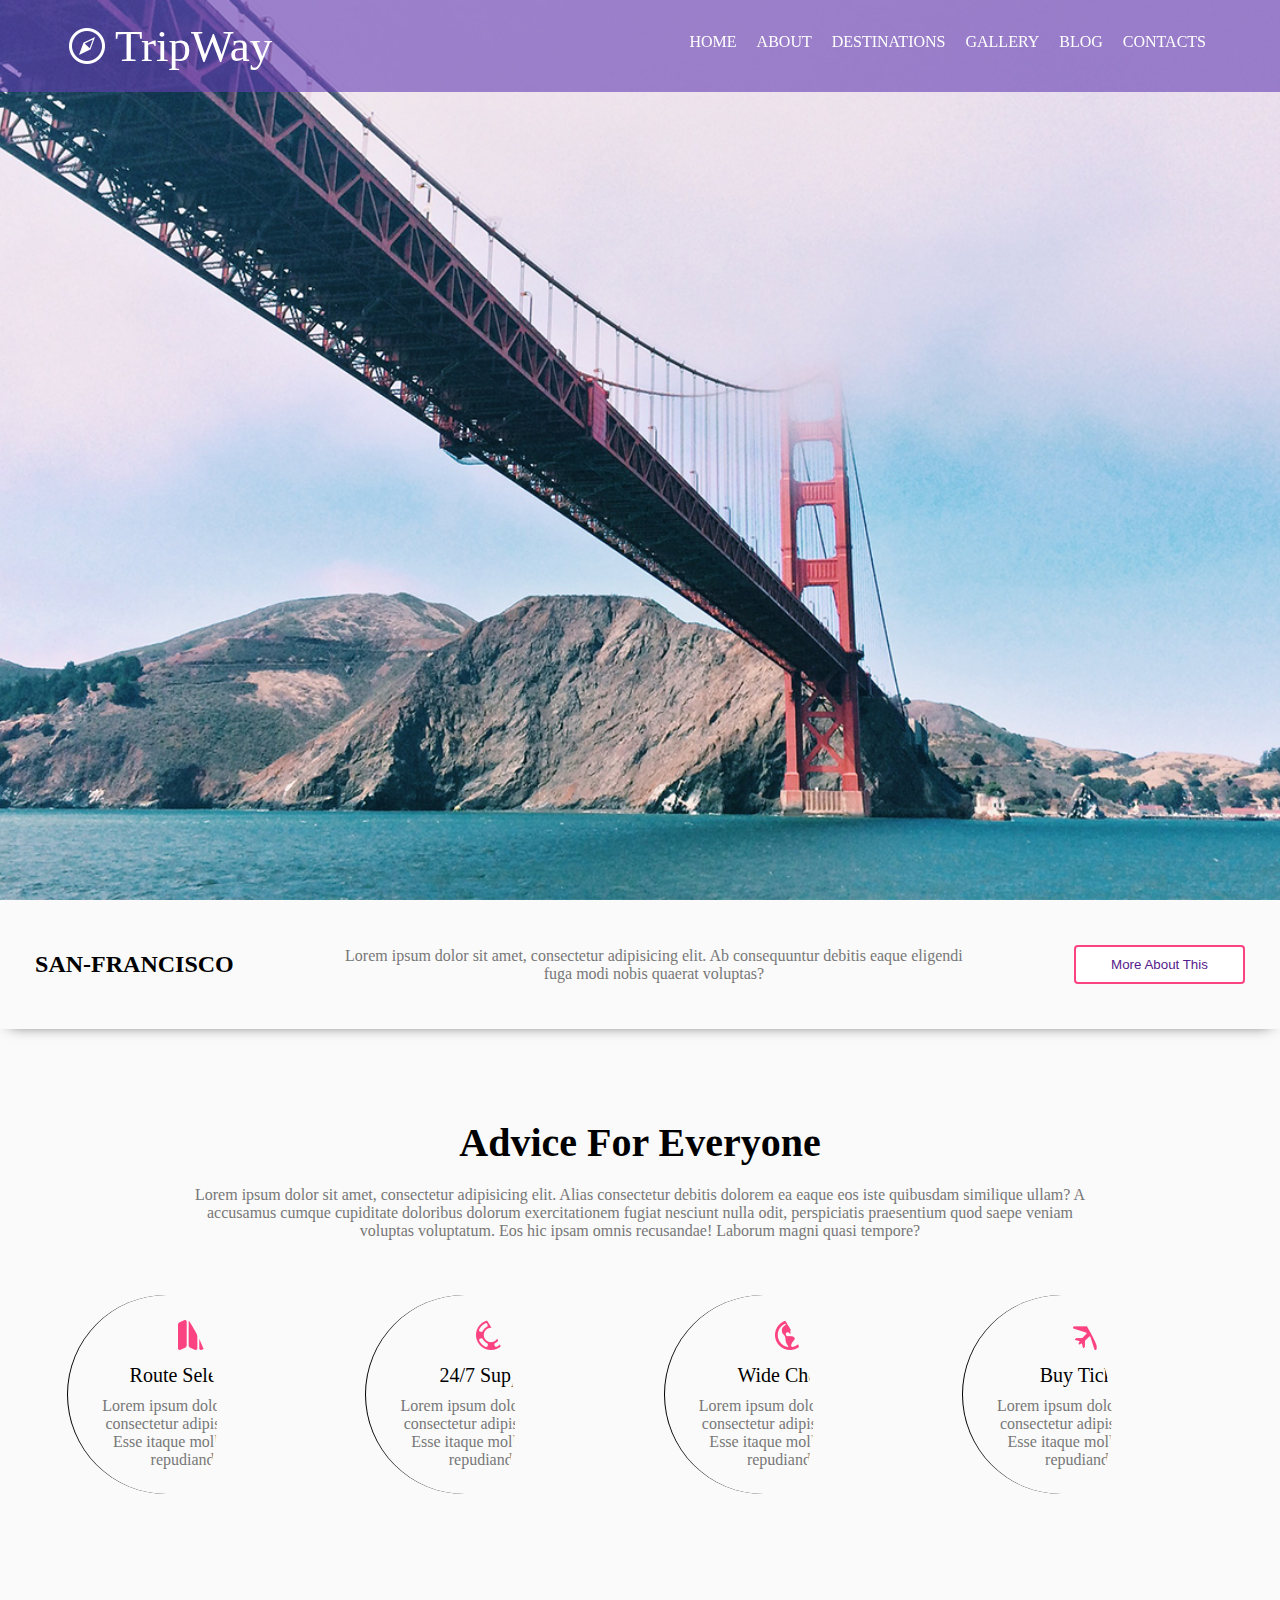
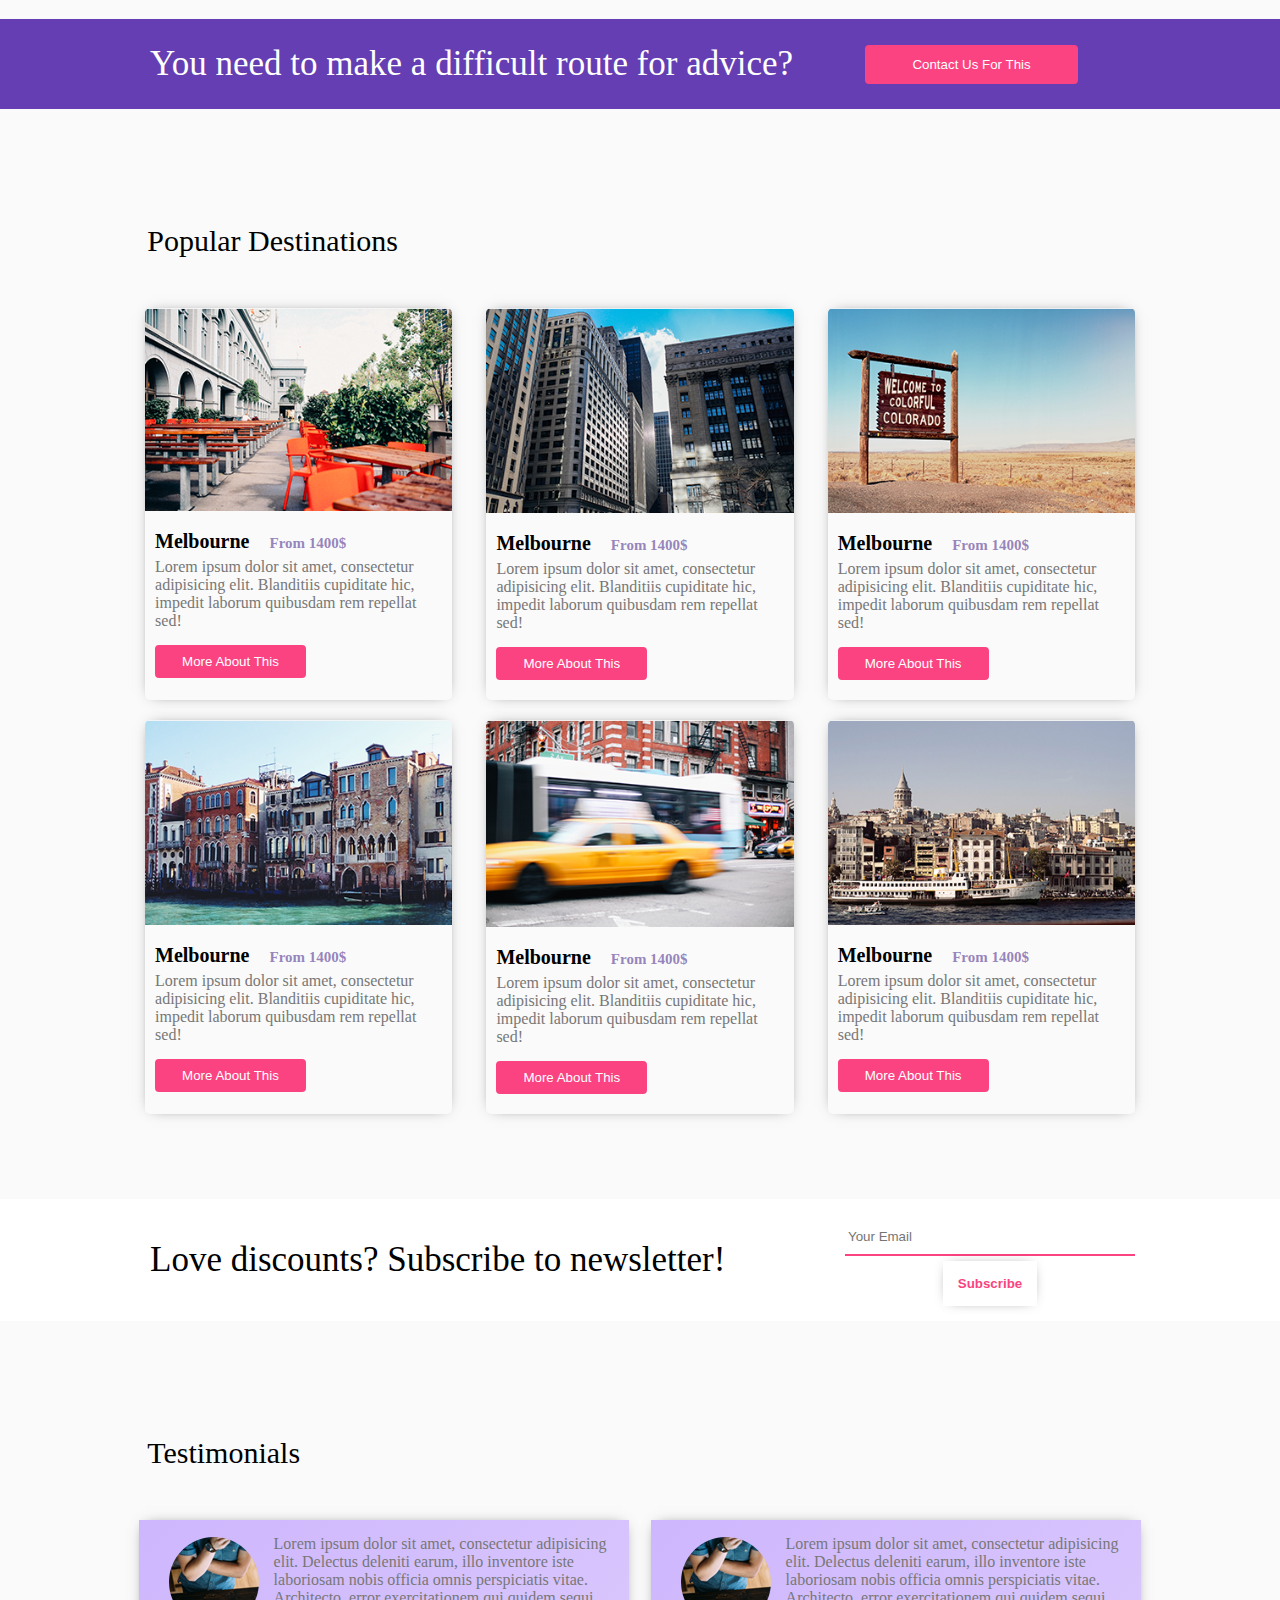
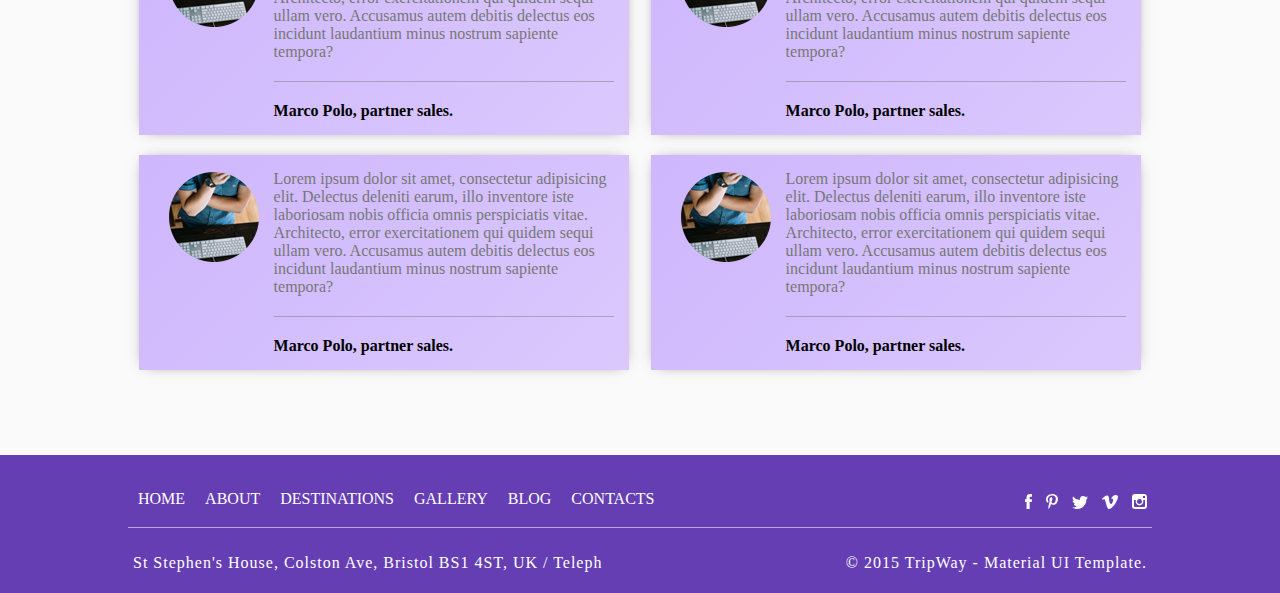
==== index.html @ 194b6cb6 "finished website template" ====
<!doctype html>
<html lang="en">
<head>
    <meta charset="UTF-8">
    <meta name="viewport"
          content="width=device-width, user-scalable=no, initial-scale=1.0, maximum-scale=1.0, minimum-scale=1.0">
    <meta http-equiv="X-UA-Compatible" content="ie=edge">
    <link rel="stylesheet" href="style.css">
    <title>Document</title>
</head>
<body>
<header class="header-container scroll active_scroll">
    <div class="header">
        <div class="logo">
            <img src="image/icon.png" alt="">
            <span><a href="">TripWay</a></span>
        </div>
        <nav class="navigation">
            <ul class="navbar hamburger-active">
                <li><a href="">home</a></li>
                <li><a href="">about</a></li>
                <li><a href="">destinations</a></li>
                <li><a href="">gallery</a></li>
                <li><a href="">blog</a></li>
                <li><a href="">contacts</a></li>
            </ul>
        </nav>
            <input type="checkbox" id="hamburger" class="nav-checkbox">
            <label for="hamburger" class="hamburger">
                <span class="menu-line line-top"></span>
                <span class="menu-line line-middle"></span>
                <span class="menu-line line-bottom"></span>
                <div class="hamburger-menu scroll active_scroll">
                    <ul class="hamburger-active">
                        <li class="active"><a href="">home</a></li>
                        <li><a href="">about</a></li>
                        <li><a href="">destinations</a></li>
                        <li><a href="">gallery</a></li>
                        <li><a href="">blog</a></li>
                        <li><a href="">contacts</a></li>
                    </ul>
                </div>
            </label>
        </div>
</header>
<main>
    <section class="header-img"></section>
    <section class="header-text">
        <h2>SAN-FRANCISCO</h2>
        <p>Lorem ipsum dolor sit amet, consectetur adipisicing elit. Ab consequuntur debitis eaque eligendi fuga modi
            nobis quaerat voluptas?</p>
        <button class="header-text-btn"><a href="">More About This</a></button>
    </section>
    <section class="everyone">
        <div class="everyone-container">
            <h2 class="everyone-container-title">Advice For Everyone</h2>
            <p class="everyone-container-text">Lorem ipsum dolor sit amet, consectetur adipisicing elit. Alias
                consectetur debitis dolorem ea eaque eos
                iste quibusdam similique ullam? A accusamus cumque cupiditate doloribus dolorum exercitationem fugiat
                nesciunt nulla odit, perspiciatis praesentium quod saepe veniam voluptas voluptatum. Eos hic ipsam omnis
                recusandae! Laborum magni quasi tempore?</p>
            <div class="everyone-container-slide">
                <div class="slide-box">
                    <img src="image/map.png" alt="">
                    <p class="slide-box-title">Route Selection</p>
                    <p class="slide-box-text">Lorem ipsum dolor sit amet, consectetur adipisicing elit. Esse itaque
                        mollitia quae repudiandae?</p>
                </div>
                <div class="slide-box">
                    <img src="image/help.png" alt="">
                    <p class="slide-box-title">24/7 Support</p>
                    <p class="slide-box-text">Lorem ipsum dolor sit amet, consectetur adipisicing elit. Esse itaque
                        mollitia quae repudiandae?</p>
                </div>
                <div class="slide-box">
                    <img src="image/earth.png" alt="">
                    <p class="slide-box-title">Wide Choice</p>
                    <p class="slide-box-text">Lorem ipsum dolor sit amet, consectetur adipisicing elit. Esse itaque
                        mollitia quae repudiandae?</p>
                </div>
                <div class="slide-box">
                    <img src="image/plane.png" alt="">
                    <p class="slide-box-title">Buy Tickets</p>
                    <p class="slide-box-text">Lorem ipsum dolor sit amet, consectetur adipisicing elit. Esse itaque
                        mollitia quae repudiandae?</p>
                </div>
            </div>
        </div>
    </section>
    <section class="advice-container">
        <div class="advice-container-box">
            <p>You need to make a difficult route for advice?</p>
            <button class="header-text-btn"><a href="">Contact Us For This</a></button>
        </div>
    </section>
    <section class="destinations">
        <h3>Popular Destinations</h3>
        <div class="destinations-container">
            <div class="destinations-box">
                <div class="destinations-box-img">
                    <span><a href="">Go to Trip Page</a></span>
                    <img src="image/des.png" alt="">
                </div>
                <div class="destinations-inform">
                    <p class="destinations-title">Melbourne <span class="sum">From 1400$</span></p>
                    <p class="destinations-inf">Lorem ipsum dolor sit amet, consectetur adipisicing elit. Blanditiis
                        cupiditate hic, impedit laborum
                        quibusdam rem repellat sed!</p>
                    <button class="destinations-btn">More About This</button>
                </div>

            </div>
            <div class="destinations-box">
                <div class="destinations-box-img">
                    <span><a href="">Go to Trip Page</a></span>
                    <img src="image/des2.png" alt="">
                </div>
                <div class="destinations-inform">
                    <p class="destinations-title">Melbourne <span class="sum">From 1400$</span></p>
                    <p class="destinations-inf">Lorem ipsum dolor sit amet, consectetur adipisicing elit. Blanditiis
                        cupiditate hic, impedit laborum
                        quibusdam rem repellat sed!</p>
                    <button class="destinations-btn">More About This</button>
                </div>

            </div>
            <div class="destinations-box">
                <div class="destinations-box-img">
                    <span><a href="">Go to Trip Page</a></span>
                    <img src="image/des3.png" alt="">
                </div>
                <div class="destinations-inform">
                    <p class="destinations-title">Melbourne <span class="sum">From 1400$</span></p>
                    <p class="destinations-inf">Lorem ipsum dolor sit amet, consectetur adipisicing elit. Blanditiis
                        cupiditate hic, impedit laborum
                        quibusdam rem repellat sed!</p>
                    <button class="destinations-btn">More About This</button>
                </div>

            </div>
            <div class="destinations-box">
                <div class="destinations-box-img">
                    <span><a href="">Go to Trip Page</a></span>
                    <img src="image/des4.png" alt="">
                </div>
                <div class="destinations-inform">
                    <p class="destinations-title">Melbourne <span class="sum">From 1400$</span></p>
                    <p class="destinations-inf">Lorem ipsum dolor sit amet, consectetur adipisicing elit. Blanditiis
                        cupiditate hic, impedit laborum
                        quibusdam rem repellat sed!</p>
                    <button class="destinations-btn">More About This</button>
                </div>

            </div>
            <div class="destinations-box">
                <div class="destinations-box-img">
                    <span><a href="">Go to Trip Page</a></span>
                    <img src="image/des5.png" alt="">
                </div>
                <div class="destinations-inform">
                    <p class="destinations-title">Melbourne <span class="sum">From 1400$</span></p>
                    <p class="destinations-inf">Lorem ipsum dolor sit amet, consectetur adipisicing elit. Blanditiis
                        cupiditate hic, impedit laborum
                        quibusdam rem repellat sed!</p>
                    <button class="destinations-btn">More About This</button>
                </div>

            </div>
            <div class="destinations-box">
                <div class="destinations-box-img">
                    <span><a href="">Go to Trip Page</a></span>
                    <img src="image/des6.png" alt="">
                </div>
                <div class="destinations-inform">
                    <p class="destinations-title">Melbourne <span class="sum">From 1400$</span></p>
                    <p class="destinations-inf">Lorem ipsum dolor sit amet, consectetur adipisicing elit. Blanditiis
                        cupiditate hic, impedit laborum
                        quibusdam rem repellat sed!</p>
                    <button class="destinations-btn">More About This</button>
                </div>

            </div>
        </div>
    </section>
    <section class="discounts-container">
        <div class="discounts-container-box">
            <p>Love discounts? Subscribe to newsletter!</p>
            <form class="discounts-container-box-form">
                <input type="email" placeholder="Your Email" name="email" class="form-inp">
                <input type="submit" value="Subscribe" name="submit" class="form-sub">
            </form>
        </div>
    </section>
    <section class="destinations">
        <h3>Testimonials</h3>
        <div class="testimonials-container">
            <div class="testimonials-box">
                <div class="testimonials-box-img"><img src="image/img.png" alt=""></div>
                <div class="testimonials-box-inf">
                    <p class="testimonials-box-title">Lorem ipsum dolor sit amet, consectetur adipisicing elit. Delectus
                        deleniti earum, illo inventore
                        iste laboriosam nobis officia omnis perspiciatis vitae. Architecto, error exercitationem qui
                        quidem sequi ullam vero. Accusamus autem debitis delectus eos incidunt laudantium minus nostrum
                        sapiente tempora?</p>
                    <span class="testimonials-box-after">Marco Polo, partner sales.</span>
                </div>
            </div>
            <div class="testimonials-box">
                <div class="testimonials-box-img"><img src="image/img.png" alt=""></div>
                <div class="testimonials-box-inf">
                    <p class="testimonials-box-title">Lorem ipsum dolor sit amet, consectetur adipisicing elit. Delectus
                        deleniti earum, illo inventore
                        iste laboriosam nobis officia omnis perspiciatis vitae. Architecto, error exercitationem qui
                        quidem sequi ullam vero. Accusamus autem debitis delectus eos incidunt laudantium minus nostrum
                        sapiente tempora?</p>
                    <span class="testimonials-box-after">Marco Polo, partner sales.</span>
                </div>
            </div>
            <div class="testimonials-box">
                <div class="testimonials-box-img"><img src="image/img.png" alt=""></div>
                <div class="testimonials-box-inf">
                    <p class="testimonials-box-title">Lorem ipsum dolor sit amet, consectetur adipisicing elit. Delectus
                        deleniti earum, illo inventore
                        iste laboriosam nobis officia omnis perspiciatis vitae. Architecto, error exercitationem qui
                        quidem sequi ullam vero. Accusamus autem debitis delectus eos incidunt laudantium minus nostrum
                        sapiente tempora?</p>
                    <span class="testimonials-box-after">Marco Polo, partner sales.</span>
                </div>
            </div>
            <div class="testimonials-box">
                <div class="testimonials-box-img"><img src="image/img.png" alt=""></div>
                <div class="testimonials-box-inf">
                    <p class="testimonials-box-title">Lorem ipsum dolor sit amet, consectetur adipisicing elit. Delectus
                        deleniti earum, illo inventore
                        iste laboriosam nobis officia omnis perspiciatis vitae. Architecto, error exercitationem qui
                        quidem sequi ullam vero. Accusamus autem debitis delectus eos incidunt laudantium minus nostrum
                        sapiente tempora?</p>
                    <span class="testimonials-box-after">Marco Polo, partner sales.</span>
                </div>
            </div>
        </div>
    </section>
</main>
<footer>
    <section class="footer">
        <div class="footer-container">
            <div class="footer-navigation">
                <nav class="navigation">
                    <ul class="navbar hamburger-active">
                        <li><a href="">home</a></li>
                        <li><a href="">about</a></li>
                        <li><a href="">destinations</a></li>
                        <li><a href="">gallery</a></li>
                        <li><a href="">blog</a></li>
                        <li><a href="">contacts</a></li>
                    </ul>
                </nav>
            </div>
            <div class="footer-svg-box">
                <a href=""><svg
                        xmlns="http://www.w3.org/2000/svg"
                        xmlns:xlink="http://www.w3.org/1999/xlink"
                        width="7px" height="15px">
                    <path fill-rule="evenodd"  fill="rgb(255, 255, 255)"
                          d="M4.655,14.993 L1.546,14.993 L1.546,7.996 L-0.009,7.996 L-0.009,5.240 L1.546,5.240 L1.546,3.585 C1.546,1.338 2.423,0.000 4.915,0.000 L6.990,0.000 L6.990,2.756 L5.694,2.756 C4.723,2.756 4.659,3.142 4.659,3.860 L4.655,5.240 L7.006,5.240 L6.730,7.996 L4.655,7.996 L4.655,14.993 Z"/>
                </svg></a>
                <a href=""><svg
                        xmlns="http://www.w3.org/2000/svg"
                        xmlns:xlink="http://www.w3.org/1999/xlink"
                        width="12px" height="15px">
                    <path fill-rule="evenodd"  fill="rgb(255, 255, 255)"
                          d="M6.363,0.005 C2.135,0.005 0.004,2.935 0.004,5.379 C0.004,6.858 0.583,8.175 1.826,8.665 C2.030,8.746 2.212,8.668 2.271,8.450 C2.312,8.299 2.410,7.918 2.453,7.759 C2.513,7.544 2.490,7.468 2.325,7.280 C1.967,6.872 1.738,6.342 1.738,5.593 C1.738,3.419 3.420,1.473 6.119,1.473 C8.508,1.473 9.821,2.885 9.821,4.769 C9.821,7.250 8.686,9.344 7.000,9.344 C6.069,9.344 5.372,8.600 5.596,7.686 C5.863,6.597 6.381,5.420 6.381,4.634 C6.381,3.930 5.990,3.342 5.181,3.342 C4.230,3.342 3.465,4.294 3.465,5.569 C3.465,6.381 3.749,6.930 3.749,6.930 C3.749,6.930 2.775,10.919 2.604,11.618 C2.264,13.010 2.553,14.715 2.578,14.887 C2.592,14.989 2.728,15.014 2.789,14.937 C2.877,14.826 4.010,13.473 4.396,12.121 C4.505,11.738 5.022,9.756 5.022,9.756 C5.331,10.327 6.234,10.829 7.195,10.829 C10.056,10.829 11.996,8.308 11.996,4.933 C11.996,2.381 9.761,0.005 6.363,0.005 Z"/>
                </svg></a>
                <a href=""><svg
                        xmlns="http://www.w3.org/2000/svg"
                        xmlns:xlink="http://www.w3.org/1999/xlink"
                        width="16px" height="13px">
                    <path fill-rule="evenodd"  fill="rgb(255, 255, 255)"
                          d="M16.000,1.533 C15.411,1.794 14.778,1.971 14.114,2.051 C14.792,1.645 15.313,1.001 15.558,0.234 C14.923,0.611 14.221,0.884 13.473,1.031 C12.875,0.393 12.021,-0.006 11.077,-0.006 C9.264,-0.006 7.795,1.464 7.795,3.277 C7.795,3.534 7.823,3.785 7.880,4.025 C5.151,3.889 2.733,2.581 1.114,0.595 C0.831,1.079 0.669,1.644 0.669,2.245 C0.669,3.384 1.249,4.389 2.129,4.978 C1.591,4.961 1.085,4.813 0.643,4.567 C0.643,4.581 0.643,4.595 0.643,4.609 C0.643,6.199 1.774,7.526 3.276,7.827 C3.000,7.903 2.710,7.943 2.411,7.943 C2.199,7.943 1.994,7.922 1.793,7.884 C2.211,9.188 3.423,10.137 4.859,10.163 C3.736,11.044 2.321,11.569 0.783,11.569 C0.518,11.569 0.256,11.554 -0.000,11.523 C1.452,12.455 3.178,12.999 5.032,12.999 C11.069,12.999 14.371,7.996 14.371,3.658 C14.371,3.515 14.368,3.374 14.362,3.232 C15.003,2.770 15.560,2.192 16.000,1.533 Z"/>
                </svg></a>
                <a href=""><svg
                        xmlns="http://www.w3.org/2000/svg"
                        xmlns:xlink="http://www.w3.org/1999/xlink"
                        width="16px" height="14px">
                    <path fill-rule="evenodd"  fill="rgb(255, 255, 255)"
                          d="M15.936,2.597 C16.055,1.918 16.053,1.219 15.639,0.690 C15.061,-0.051 13.832,-0.079 12.990,0.053 C12.304,0.158 9.988,1.195 9.199,3.677 C10.596,3.569 11.328,3.778 11.194,5.339 C11.137,5.991 10.813,6.705 10.449,7.390 C10.030,8.181 9.244,9.732 8.214,8.615 C7.286,7.607 7.356,5.683 7.143,4.401 C7.025,3.683 6.900,2.787 6.668,2.047 C6.468,1.412 6.008,0.644 5.446,0.478 C4.843,0.299 4.098,0.579 3.660,0.840 C2.265,1.670 1.203,2.853 -0.004,3.828 L-0.004,3.919 C0.235,4.151 0.300,4.531 0.652,4.582 C1.482,4.707 2.273,3.799 2.826,4.743 C3.161,5.321 3.266,5.954 3.481,6.576 C3.768,7.406 3.990,8.308 4.225,9.262 C4.623,10.877 5.112,13.290 6.489,13.882 C7.192,14.183 8.247,13.780 8.782,13.457 C10.230,12.590 11.359,11.330 12.325,10.048 C14.533,7.015 15.752,3.579 15.936,2.597 Z"/>
                </svg></a>
                <a href=""><svg
                        xmlns="http://www.w3.org/2000/svg"
                        xmlns:xlink="http://www.w3.org/1999/xlink"
                        width="15px" height="15px">
                    <path fill-rule="evenodd"  fill="rgb(255, 255, 255)"
                          d="M12.102,-0.002 L2.898,-0.002 C1.299,-0.002 -0.002,1.299 -0.002,2.898 L-0.002,5.960 L-0.002,12.103 C-0.002,13.702 1.299,15.002 2.898,15.002 L12.102,15.002 C13.701,15.002 15.002,13.702 15.002,12.103 L15.002,5.960 L15.002,2.898 C15.002,1.299 13.701,-0.002 12.102,-0.002 ZM12.741,1.991 L13.000,1.990 L13.000,2.248 L13.000,3.982 L11.018,3.989 L11.011,1.996 L12.741,1.991 ZM7.500,4.990 C9.580,4.990 10.010,6.944 10.010,7.501 C10.010,8.884 8.884,10.010 7.500,10.010 C6.116,10.010 4.990,8.884 4.990,7.501 C4.990,6.944 5.419,4.990 7.500,4.990 ZM13.013,11.672 C13.013,12.412 12.408,13.013 11.664,13.013 L3.341,13.013 C2.597,13.013 1.992,12.412 1.992,11.672 L1.992,5.987 L3.947,5.987 C3.766,6.431 3.664,7.038 3.664,7.546 C3.664,9.657 5.391,11.375 7.515,11.375 C9.638,11.375 11.366,9.657 11.366,7.546 C11.366,7.038 11.263,6.431 11.082,5.987 L13.013,5.987 L13.013,11.672 Z"/>
                </svg></a>
            </div>
        </div>
        <div class="footer-text-container">
            <p class="footer-text">St Stephen's House, Colston Ave, Bristol BS1 4ST, UK  /  Teleph</p>
            <p class="footer-inf">© 2015 TripWay - Material UI Template.</p>
        </div>
    </section>
</footer>
<script src="script.js"></script>
</body>
</html>
---- style.css ----
* {
    margin: 0;
    padding: 0;
}

body {
    background: #fafafa;
}

a {
    text-decoration: none;
}

#hamburger {
    cursor: pointer;
}

.nav-checkbox {
    display: none;
}


.hamburger {
    display: none;
}

.hamburger-menu {
    transition: 1s;
    overflow: hidden;
    opacity: 0;
    visibility: hidden;
    background: #653eb3;
    height: 0;
    position: absolute;
    right: -20%;
}
.menu-line {
    display: none;
    cursor: pointer;
    width: 25px;
    height: 1px;
    background: white;
    margin: 7px 0;
}

.header-container {
    transition: all .5s;
    background: #653eb3;
    position: fixed;
    z-index: 11;
    width: 100%;
}

.header {
    width: 90%;
    margin: 0 auto;
    display: flex;
    align-items: center;
    justify-content: space-between;
    flex-wrap: wrap;
    padding: 20px 0;
}
.active_scroll{
    transition: all .5s;
    background: #653eb39c;
}
.navbar {
    display: flex;
    align-items: center;
    justify-content: space-between;
    padding: 10px 0;
    flex-wrap: wrap;
}


.navbar a,
.navbar li {
    text-transform: uppercase;
    list-style: none;
    color: white;
}

.navbar li {
    margin: 0 10px;
}

.navbar li:after {
    transition: .5s;
    content: "";
    display: block;
    width: 2%;
    height: 3px;
    background: white;
    margin: 3px 0;
    opacity: 0;
    visibility: hidden;
    border-radius: 3px;
}

.navbar li:hover:after {
    opacity: 1;
    visibility: visible;
    width: 100%;
}

.logo {
    display: flex;
    align-items: center;
    justify-content: space-between;
}

.logo img {
    margin: 0 5px;
}

.logo span a {
    margin: 0 5px;
    vertical-align: super;
    color: white;
    font-size: 45px;
}

.header-img {
    background: url("image/pic.png") no-repeat center;
    background-size: cover;
    min-height: 100vh;
    width: 100%;
}

.header-text h2 {
    margin: 10px 0;
}

.header-text {
    display: flex;
    justify-content: space-around;
    align-items: center;
    padding: 35px 0;
    box-shadow: 0 4px 15px -10px black;
    flex-wrap: wrap;
}

.header-text p {
    width: 50%;
    text-align: center;
    margin: 10px 30px;
    color: #777777;
}

.header-text-btn:hover a {
    transition: .5s;
    color: white;
    padding: 10px 0;
}

.header-text-btn {
    margin: 10px 0;
    transition: .5s;
    padding: 10px 35px;
    background: white;
    color: white;
    border: 2px solid #fb4381;
    border-radius: 4px;
}

.header-text-btn:hover {
    transition: .5s;
    border: 2px solid #fb4381;
    border-radius: 4px;
    background: #fb4381;
}

.everyone {
    padding: 90px 0;
}

.everyone-container {
    text-align: center;
}

.everyone-container-title {
    font-size: 40px;
}

.everyone-container-text {
    color: #777777;
    width: 70%;
    margin: 20px auto;
}

.everyone-container-slide {
    overflow: hidden;
    display: flex;
    justify-content: space-evenly;
    align-items: center;
    flex-wrap: wrap;
    padding: 35px 20px;
}

.slide-box {
    transition: .5s;
    width: 15%;
    padding: 25px;
    min-width: 200px;
    clip-path: circle(178px at -28px 122px);
    border-left: 1px solid;
    border-radius: 242px;
}

.slide-box-title {
    font-size: 20px;
    margin: 10px 5px;
}

.slide-box-text {
    color: #777777;
}

.slide-box:hover {
    transition: .5s;
    border-left: 0 solid;
    box-shadow: 0 0 14px -7px #000000ad;
    border-radius: 10px;
    clip-path: circle(350px at -28px 122px);
}

.advice-container {
    background: #653eb3;
    padding: 15px;
}

.advice-container-box {
    width: 80%;
    display: flex;
    justify-content: space-between;
    margin: 0 auto;
    align-items: center;
    flex-wrap: wrap;
}

.advice-container-box p {
    font-size: 35px;
    color: white;
    margin: 10px;
    text-align: center;
}

.advice-container-box button {
    margin: 10px 0;
    transition: .5s;
    padding: 10px 45px;
    background: #fb4381;
    color: white;
    border: 2px solid #fb4381;
    border-radius: 4px;
    margin: 0 auto;
}

.advice-container-box button a {
    color: white;
    padding: 10px 0;
}

.destinations {
    padding: 75px 0;
}

.destinations h3 {
    width: 77%;
    margin: 0 auto;
    padding: 40px 0;
    font-size: 30px;
    font-weight: 100;
}

.destinations-container {
    width: 80%;
    display: flex;
    justify-content: space-around;
    flex-wrap: wrap;
    margin: 0 auto;
}

.destinations-box {
    border-radius: 5px;
    width: 30%;
    overflow: hidden;
    margin: 10px;
    box-sizing: border-box;
    box-shadow: 0 0 14px -7px #000000ad;
    min-width: 300px;
}

.destinations-title {
    font-weight: bold;
    color: black;
    margin: 5px 0;
    font-size: 20px;
}

.sum {
    color: #63479bab;
    margin: 0 15px;
    font-size: 15px;
}

.destinations-inf {
    margin: 5px 0;
    color: #777777;
}

.destinations-box-img img {
    width: 100%;
}

.destinations-box-img span {
    transition: 1s;
    position: absolute;
    z-index: 3;
    top: 0;
    left: 0;
    transform: translate(-50%, -50%);
    opacity: 0;
    font-size: 1px;
}

.destinations-box-img:hover span {
    top: 50%;
    left: 50%;
    transition: 1s;
    opacity: 1;
    font-size: 20px;
    padding: 15px 0;
}

.destinations-box-img span a {
    color: white;
}

.destinations-box-img {
    position: relative;
}

.destinations-box-img:after {
    transition: all .5s;
    content: "";
    position: absolute;
    display: block;
    top: 0;
    left: 0;
    width: 1%;
    height: 1%;
    background: #63479bab;
    opacity: 0;
}

.destinations-box-img:hover:after {
    transition: all .5s;
    opacity: 1;
    width: 100%;
    height: 99%;
}

.destinations-inform {
    padding: 10px;
}

.destinations-btn {
    margin: 10px 0;
    transition: .5s;
    padding: 7px 25px;
    background: #fb4381;
    color: white;
    border: 2px solid #fb4381;
    border-radius: 4px;
    cursor: pointer;
    outline: none;
}

.discounts-container {
    background: white;
    padding: 15px;
}

.discounts-container-box {
    width: 80%;
    display: flex;
    justify-content: space-between;
    margin: 0 auto;
    align-items: center;
    flex-wrap: wrap;
    min-width: 300px;
}

.discounts-container-box p {
    font-size: 35px;
    color: black;
    margin: 10px;
    text-align: center;
}

.discounts-container-box-form {
    width: 30%;
    display: flex;
    justify-content: space-between;
    flex-wrap: wrap;
    min-width: 300px;
}

.form-inp {
    color: black;
    padding: 10px 3px;
    width: 100%;
    margin: 5px;
    border: 0 solid;
    outline: none;
    border-bottom: 2px solid;
    border-bottom-color: #fb4381;
}

.form-sub {
    color: #fb4381;
    background: white;
    border: 0 solid;
    outline: none;
    box-shadow: 0 0 14px -7px #000000ad;
    padding: 15px;
    cursor: pointer;
    margin: 5px;
    font-weight: bold;
    margin: 0 auto;
}

.testimonials-container {
    width: 80%;
    display: flex;
    justify-content: space-around;
    flex-wrap: wrap;
    margin: 0 auto;
}

.inner {
    transition: .5s;
    width: 35%;
    clip-path: circle(25% at 0% 0%);
    background: #63479bab;
}

.testimonials-box {
    transition: 1s;
    width: 45%;
    box-shadow: 0 0 14px -7px #000000ad;
    padding: 15px;
    display: flex;
    justify-content: space-between;
    background: linear-gradient(-45deg, white, #af87ff96);
    animation: change 10s ease-in-out infinite;
    background-size: 400% 400%;
    margin: 10px;
    min-width: 320px;
}

@keyframes change {
    0% {
        background-position: 0 50%;
    }
    50% {
        background-position: 100% 50%;
    }
    100% {
        background-position: 0 50%;
    }
}

.testimonials-box-img {
    margin: 2px 15px;
}

.testimonials-box-title {
    color: #777777;
}

.testimonials-box-title:after {
    content: "";
    display: block;
    width: 100%;
    height: 1px;
    background: #77777778;
    margin: 20px 0;
}

.testimonials-box-after {
    font-weight: bold;
}

.footer {
    background: #653eb3;
}

.footer-container {
    display: flex;
    justify-content: space-between;
    align-items: center;
    flex-wrap: wrap;
    padding: 25px;
    width: 80%;
    margin: 0 auto;
}

.footer-container:after {
    content: "";
    display: block;
    width: 100%;
    height: 1px;
    background: #ffffff8a;
}

.footer-svg-box a {
    margin: 5px;
}

.footer-text-container {
    display: flex;
    justify-content: space-between;
    align-items: center;
    flex-wrap: wrap;
    padding-bottom: 20px;
    width: 80%;
    margin: 0 auto;
    color: white;
}

.footer-text-container p {
    letter-spacing: 1px;
    margin: 0 5px;
    line-height: 20px;
}

@media all and (max-width: 850px) {
    .hamburger {
        transition: all 2s;
        display: block;
    }

    .nav-checkbox:checked + .hamburger .hamburger-menu {
        transition: all .5s;
        display: block;
        opacity: 1;
        visibility: visible;
        height: 240px;
        position: absolute;
        top: 100%;
        right: 0;
        padding: 20px;
    }

    .menu-line {
        display: block;
        cursor: pointer;
        width: 25px;
        height: 1px;
        background: white;
        margin: 7px 0;
    }

    .hamburger-active {
        display: flex;
        align-items: flex-end;
        justify-content: space-between;
        padding: 10px 0;
        flex-direction: column;
    }

    .hamburger-active a,
    .hamburger-active li {
        text-transform: uppercase;
        list-style: none;
        color: white;
        margin: 10px 0;
    }

    .navbar {
        opacity: 0;
        display: none;
        visibility: hidden;
    }

    .header-text-btn {
        margin: 0 auto;
    }

    .discounts-container-box-form {
        margin: 0 auto;
    }

    .destinations-box-img span {
        transition: 1s;
        position: absolute;
        z-index: 3;
        top: 0;
        left: 0;
        transform: translate(-50%, -50%);
        opacity: 0;
        font-size: 1px;
    }

    .destinations-box-img span {
        top: 50%;
        left: 50%;
        transition: 1s;
        opacity: 1;
        font-size: 20px;
        padding: 15px 0;
    }

    .destinations-box-img:after {
        transition: all .5s;
        content: "";
        position: absolute;
        display: block;
        top: 0;
        left: 0;
        width: 1%;
        height: 1%;
        background: #63479bab;
        opacity: 0;
    }

    .destinations-box-img:after {
        transition: all .5s;
        opacity: 1;
        width: 100%;
        height: 99%;
    }

    .testimonials-box {
        width: 100%;
    }
}
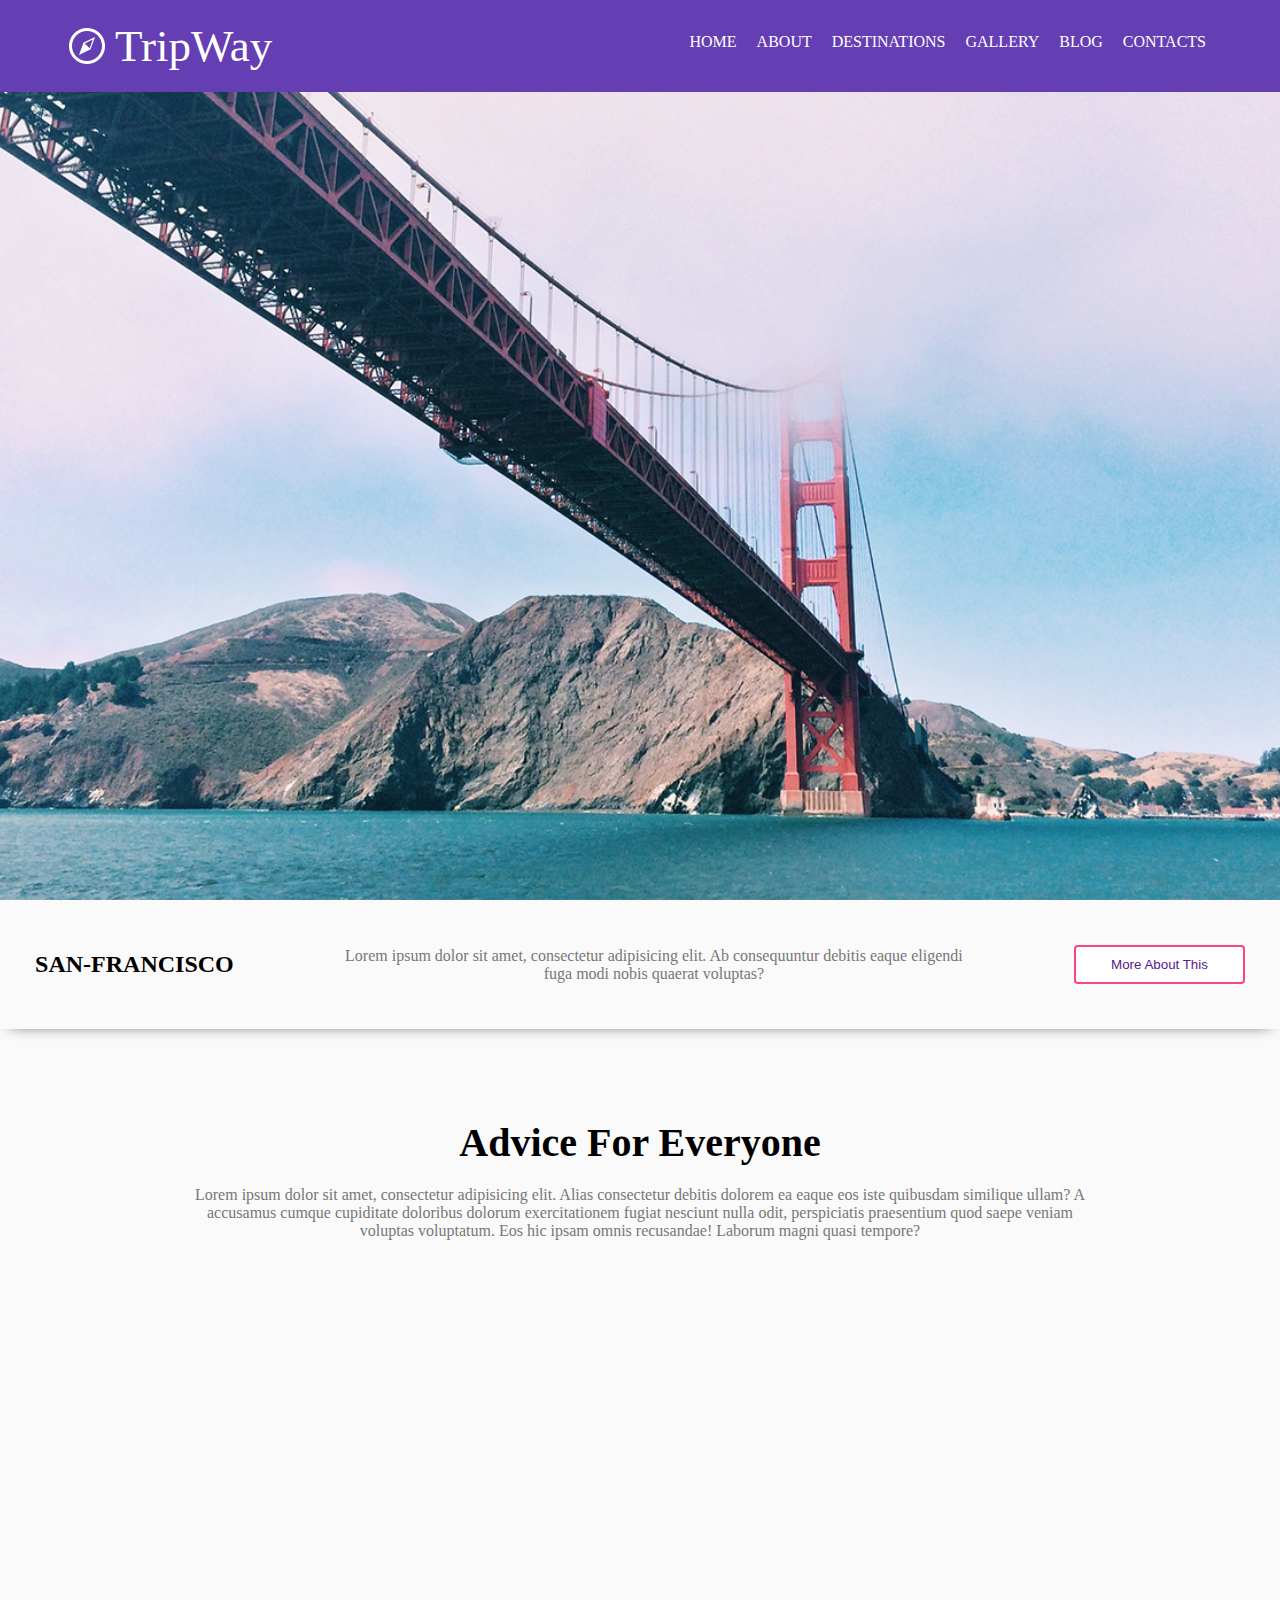
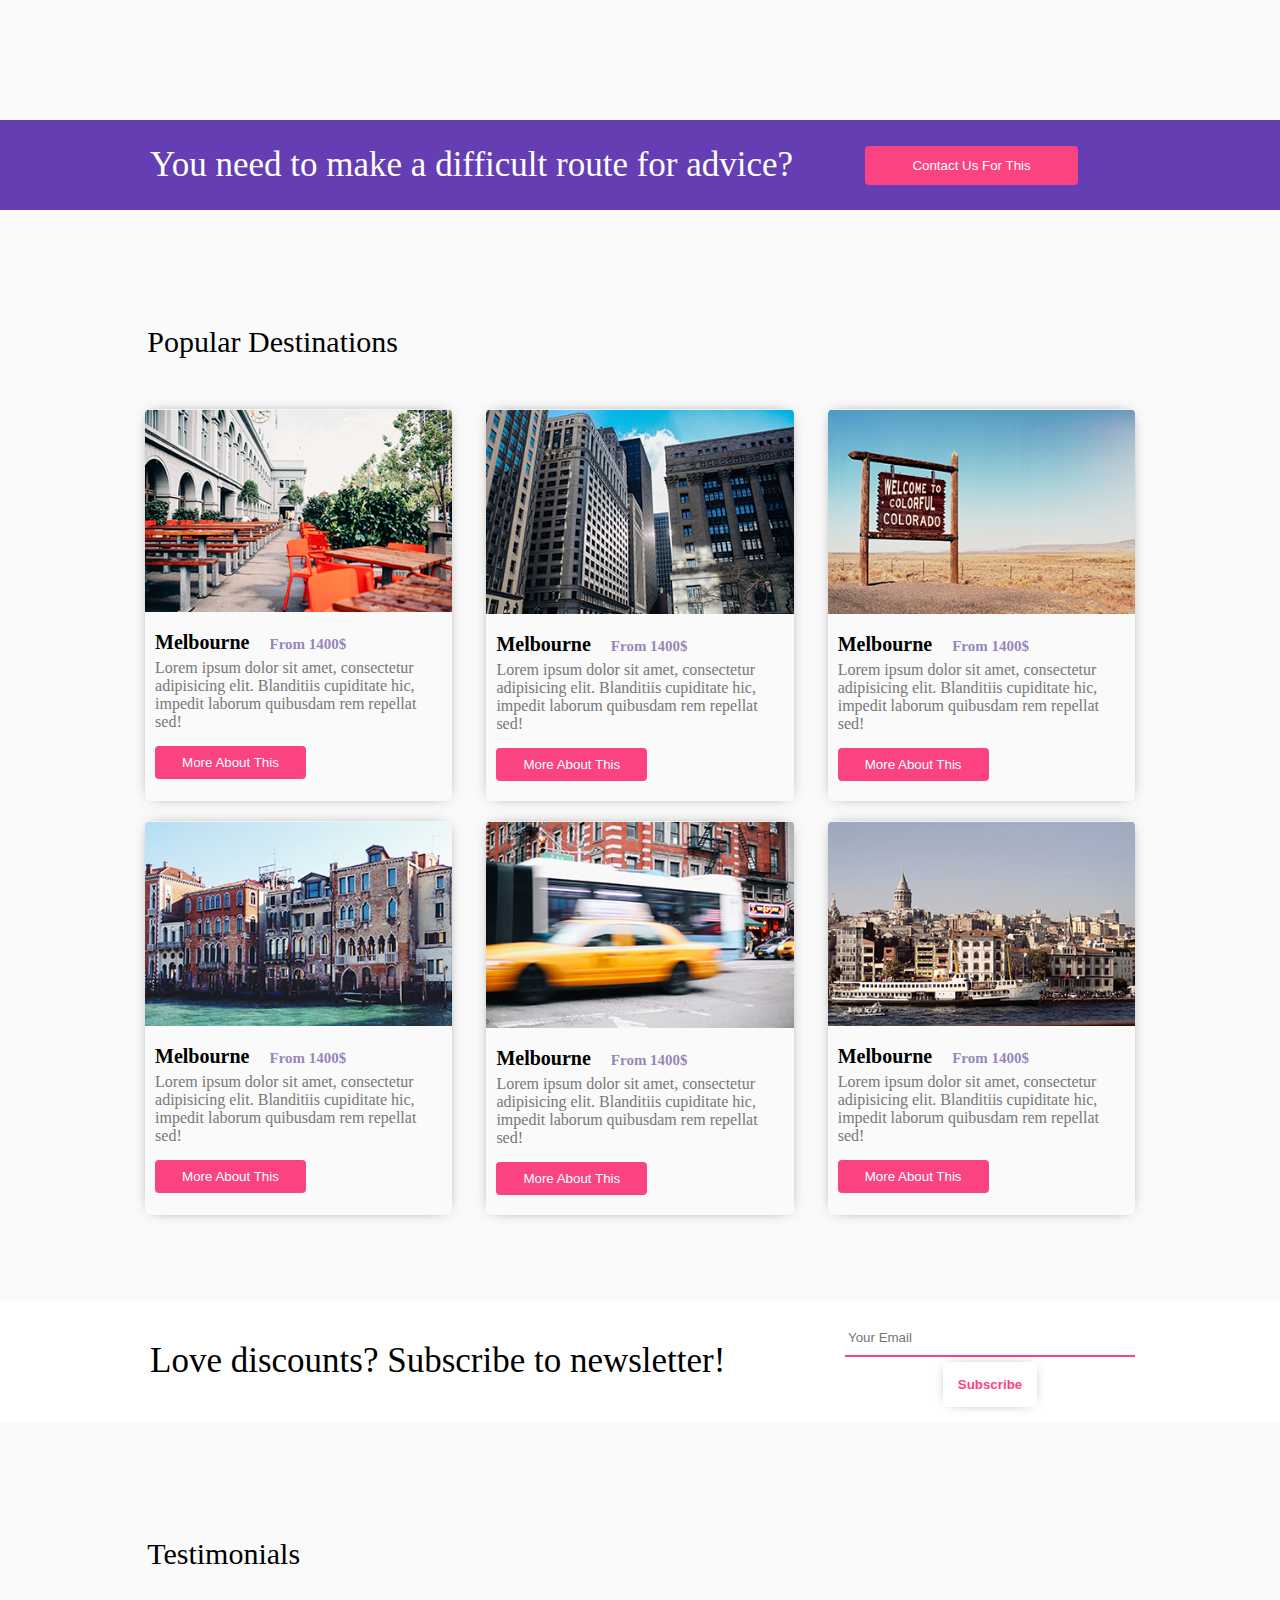
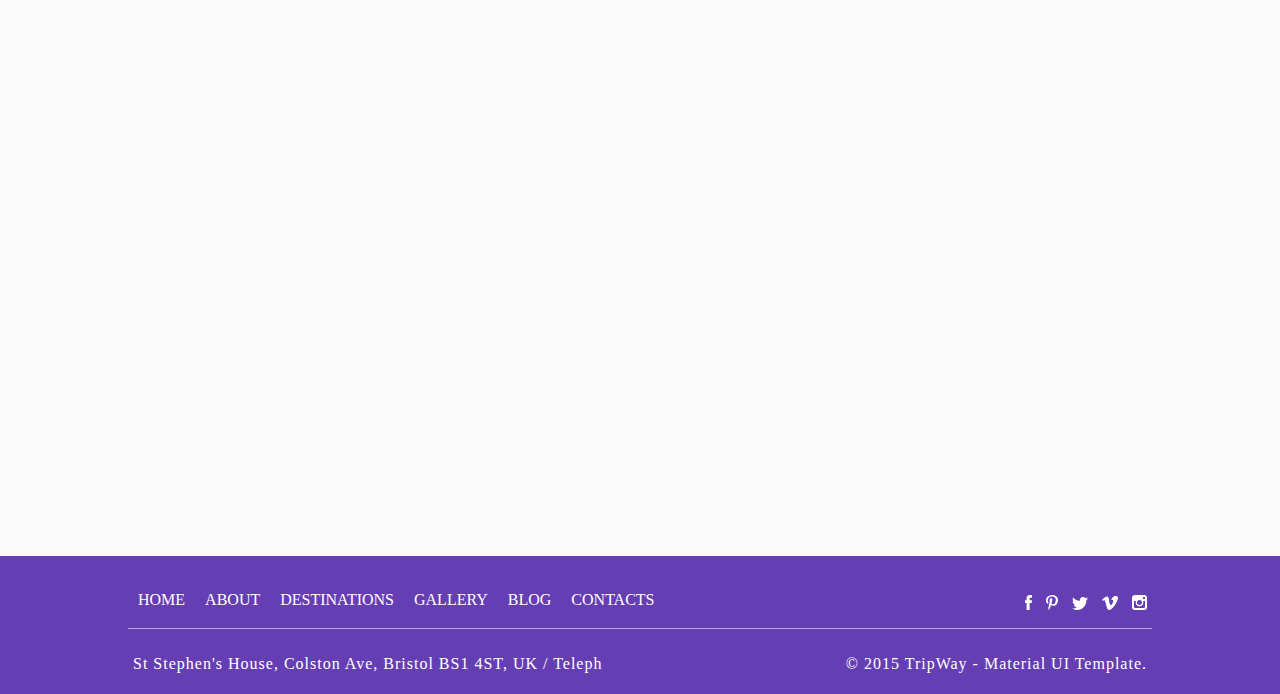
==== commit c8a7a0a7: "added animation" ====
--- a/index.html
+++ b/index.html
@@ -9,7 +9,7 @@
     <title>Document</title>
 </head>
 <body>
-<header class="header-container scroll active_scroll">
+<header class="header-container scroll">
     <div class="header">
         <div class="logo">
             <img src="image/icon.png" alt="">
@@ -30,7 +30,7 @@
                 <span class="menu-line line-top"></span>
                 <span class="menu-line line-middle"></span>
                 <span class="menu-line line-bottom"></span>
-                <div class="hamburger-menu scroll active_scroll">
+                <div class="hamburger-menu scroll ">
                     <ul class="hamburger-active">
                         <li class="active"><a href="">home</a></li>
                         <li><a href="">about</a></li>
@@ -194,7 +194,7 @@
     <section class="destinations">
         <h3>Testimonials</h3>
         <div class="testimonials-container">
-            <div class="testimonials-box">
+            <div class="testimonials-box left">
                 <div class="testimonials-box-img"><img src="image/img.png" alt=""></div>
                 <div class="testimonials-box-inf">
                     <p class="testimonials-box-title">Lorem ipsum dolor sit amet, consectetur adipisicing elit. Delectus
@@ -205,7 +205,7 @@
                     <span class="testimonials-box-after">Marco Polo, partner sales.</span>
                 </div>
             </div>
-            <div class="testimonials-box">
+            <div class="testimonials-box right">
                 <div class="testimonials-box-img"><img src="image/img.png" alt=""></div>
                 <div class="testimonials-box-inf">
                     <p class="testimonials-box-title">Lorem ipsum dolor sit amet, consectetur adipisicing elit. Delectus
@@ -216,7 +216,7 @@
                     <span class="testimonials-box-after">Marco Polo, partner sales.</span>
                 </div>
             </div>
-            <div class="testimonials-box">
+            <div class="testimonials-box left">
                 <div class="testimonials-box-img"><img src="image/img.png" alt=""></div>
                 <div class="testimonials-box-inf">
                     <p class="testimonials-box-title">Lorem ipsum dolor sit amet, consectetur adipisicing elit. Delectus
@@ -227,7 +227,7 @@
                     <span class="testimonials-box-after">Marco Polo, partner sales.</span>
                 </div>
             </div>
-            <div class="testimonials-box">
+            <div class="testimonials-box right">
                 <div class="testimonials-box-img"><img src="image/img.png" alt=""></div>
                 <div class="testimonials-box-inf">
                     <p class="testimonials-box-title">Lorem ipsum dolor sit amet, consectetur adipisicing elit. Delectus
--- a/style.css
+++ b/style.css
@@ -34,6 +34,7 @@
     position: absolute;
     right: -20%;
 }
+
 .menu-line {
     display: none;
     cursor: pointer;
@@ -60,10 +61,12 @@
     flex-wrap: wrap;
     padding: 20px 0;
 }
-.active_scroll{
+
+.active-scroll {
     transition: all .5s;
     background: #653eb39c;
 }
+
 .navbar {
     display: flex;
     align-items: center;
@@ -195,6 +198,7 @@
     align-items: center;
     flex-wrap: wrap;
     padding: 35px 20px;
+    height: 300px;
 }
 
 .slide-box {
@@ -205,6 +209,11 @@
     clip-path: circle(178px at -28px 122px);
     border-left: 1px solid;
     border-radius: 242px;
+    margin-bottom: -100%;
+}
+
+.slid-top {
+    margin-bottom: 0;
 }
 
 .slide-box-title {
@@ -458,8 +467,33 @@
     background-size: 400% 400%;
     margin: 10px;
     min-width: 320px;
-}
-
+    height: min-content;
+    border-radius: 10px;
+}
+.left{
+    transition: all 1s;
+    opacity: 0;
+    visibility: hidden;
+
+}
+.testemonal-left{
+    transition: opacity 2s;
+    opacity: 1;
+    visibility: visible;
+
+}
+.right{
+    transition: all 1s;
+    opacity: 0;
+    visibility: hidden;
+
+}
+.testemonal-right{
+    transition: opacity 2s;
+    opacity: 1;
+    visibility: visible;
+
+}
 @keyframes change {
     0% {
         background-position: 0 50%;
@@ -589,6 +623,23 @@
         margin: 0 auto;
     }
 
+    .everyone-container-slide {
+        height: auto;
+    }
+    .slide-box {
+        transition: .5s;
+        width: 15%;
+        padding: 25px;
+        min-width: 200px;
+        clip-path: circle(178px at -28px 122px);
+        border-left: 1px solid;
+        border-radius: 242px;
+        margin-top: -130%;
+    }
+
+    .slid-top {
+        margin-top: 0;
+    }
     .discounts-container-box-form {
         margin: 0 auto;
     }
